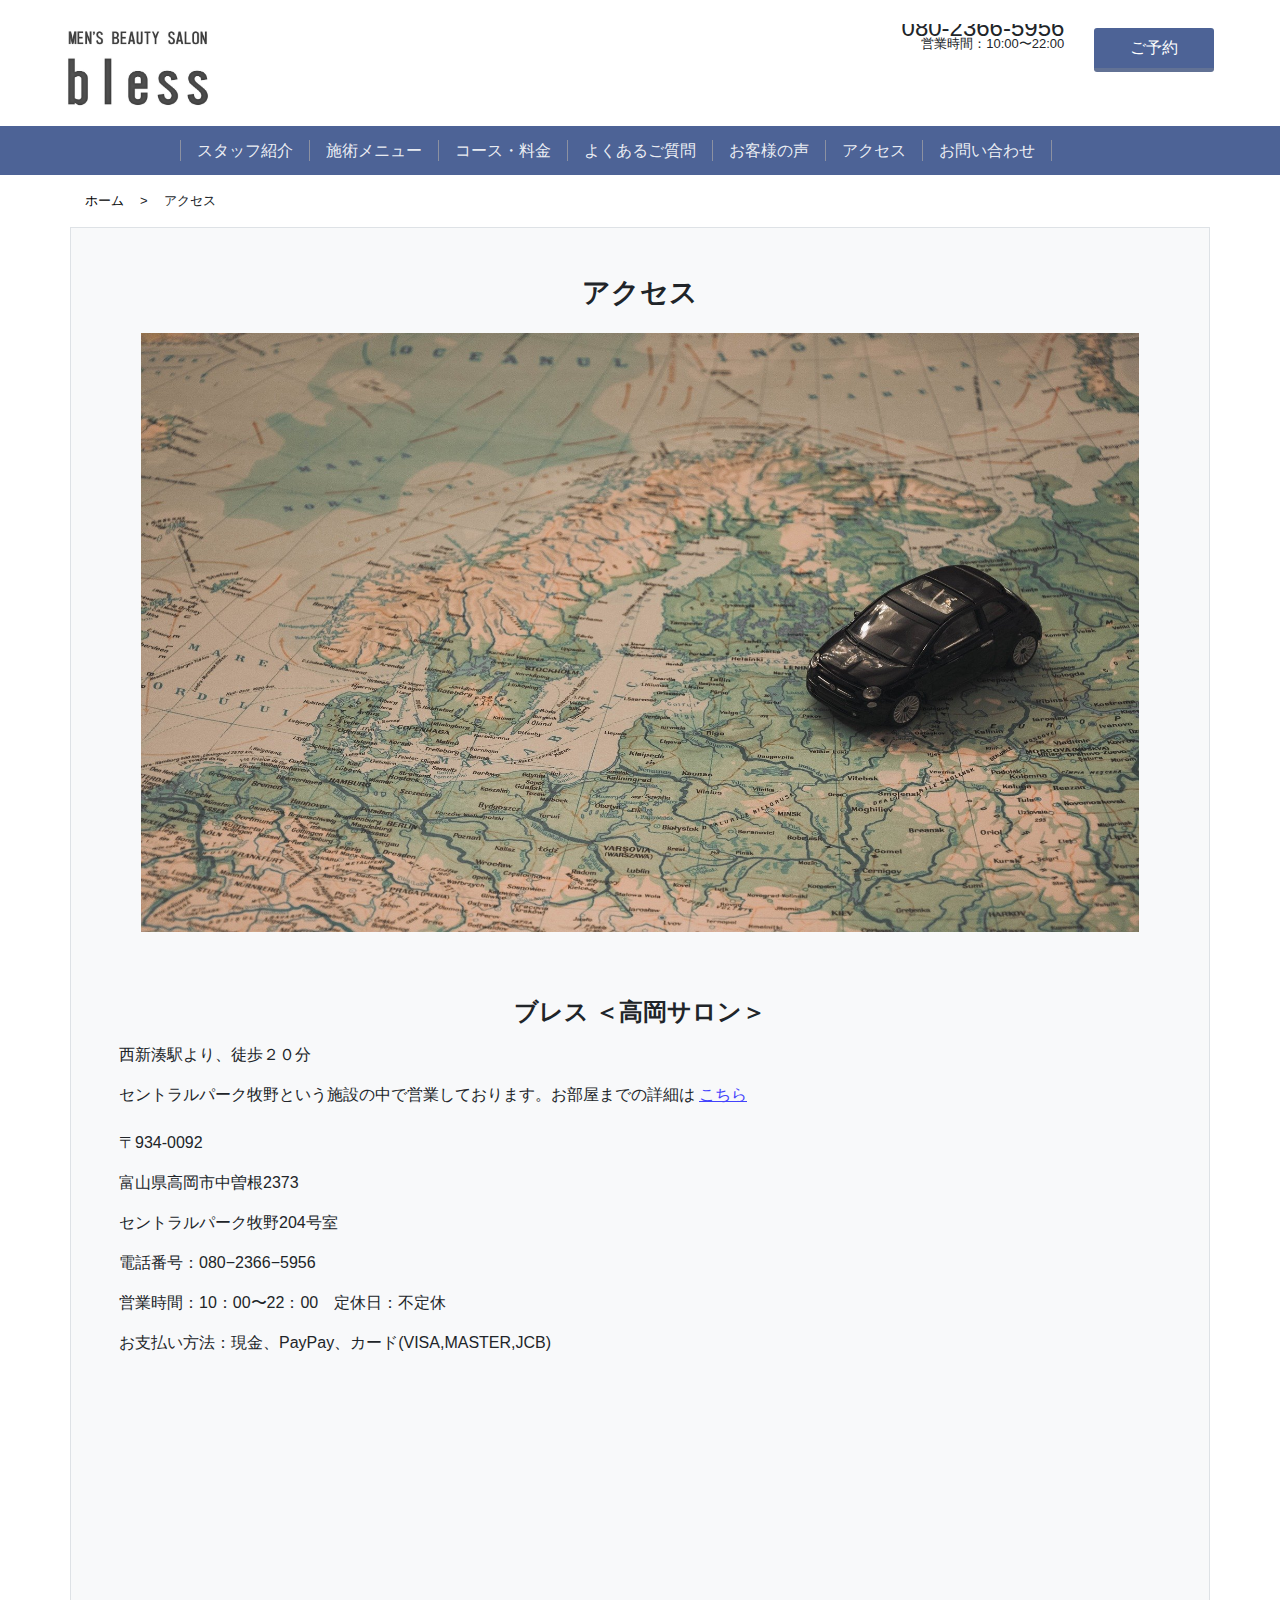
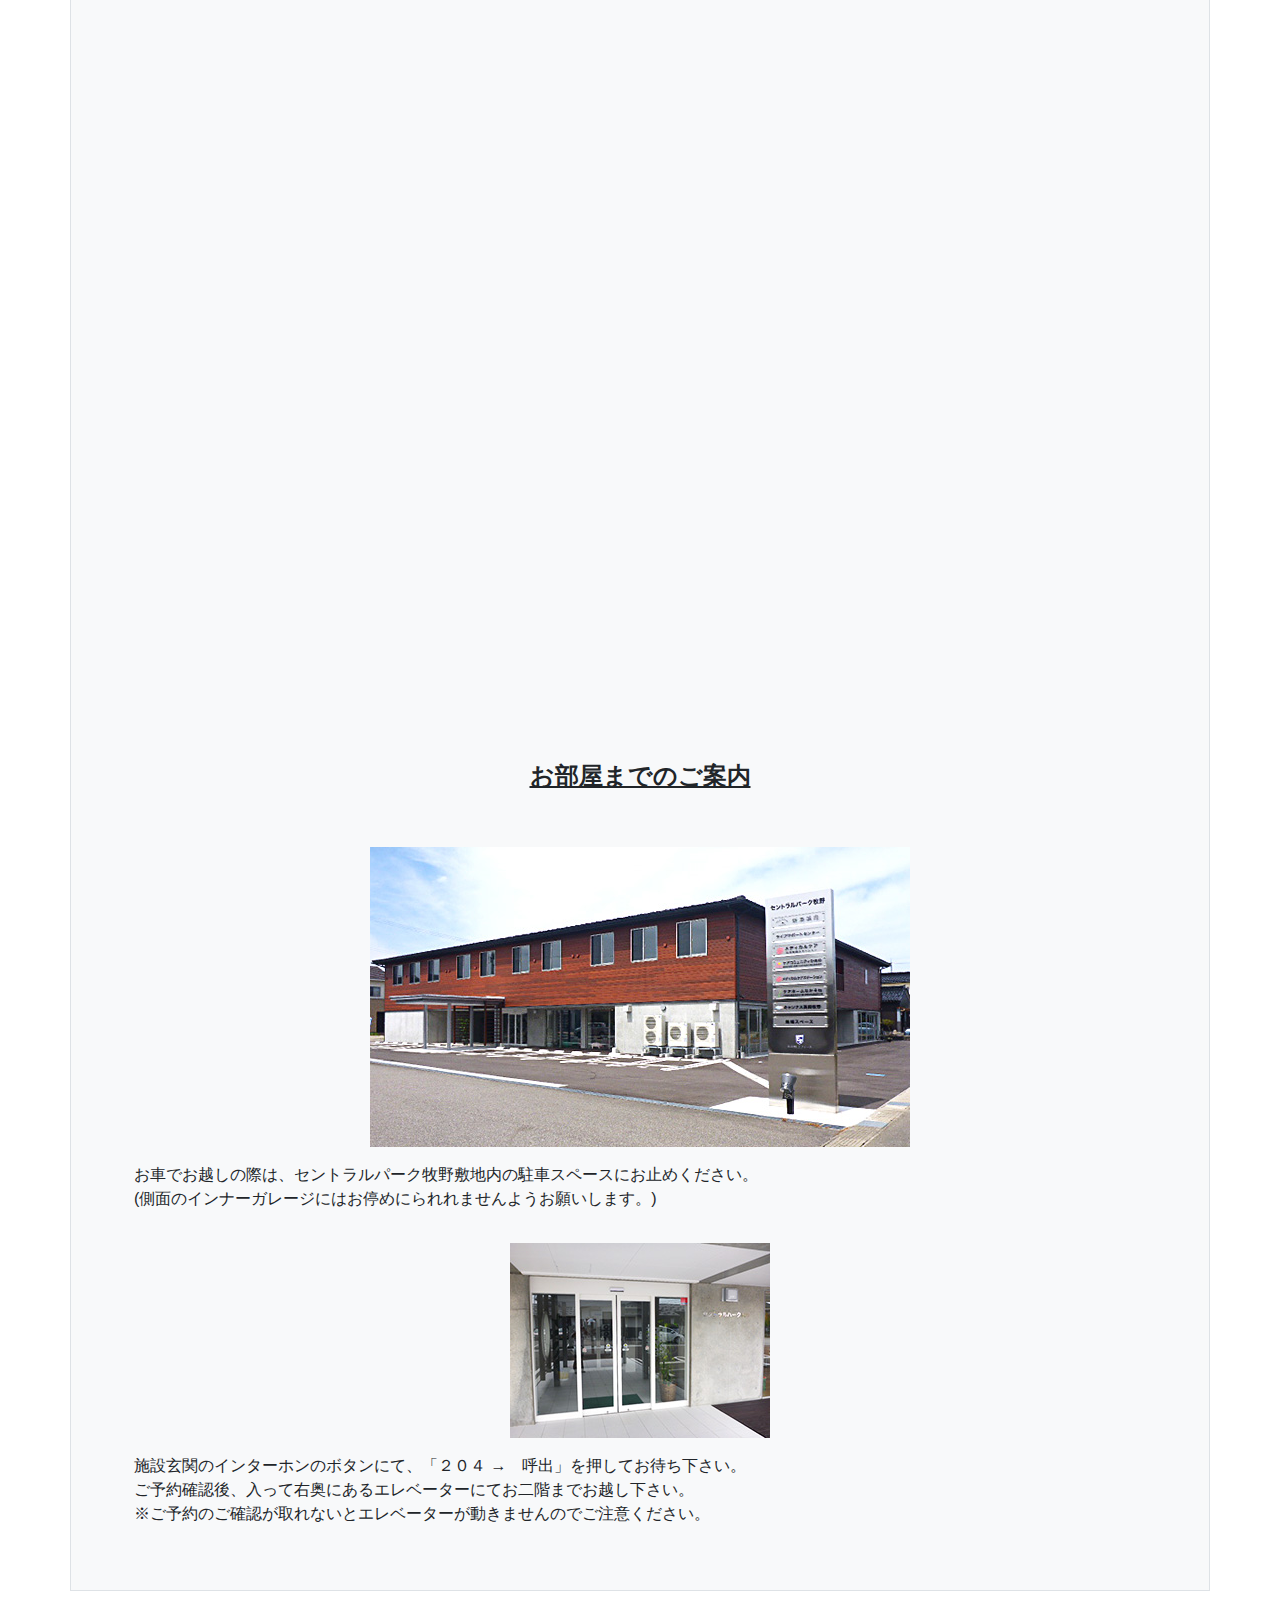
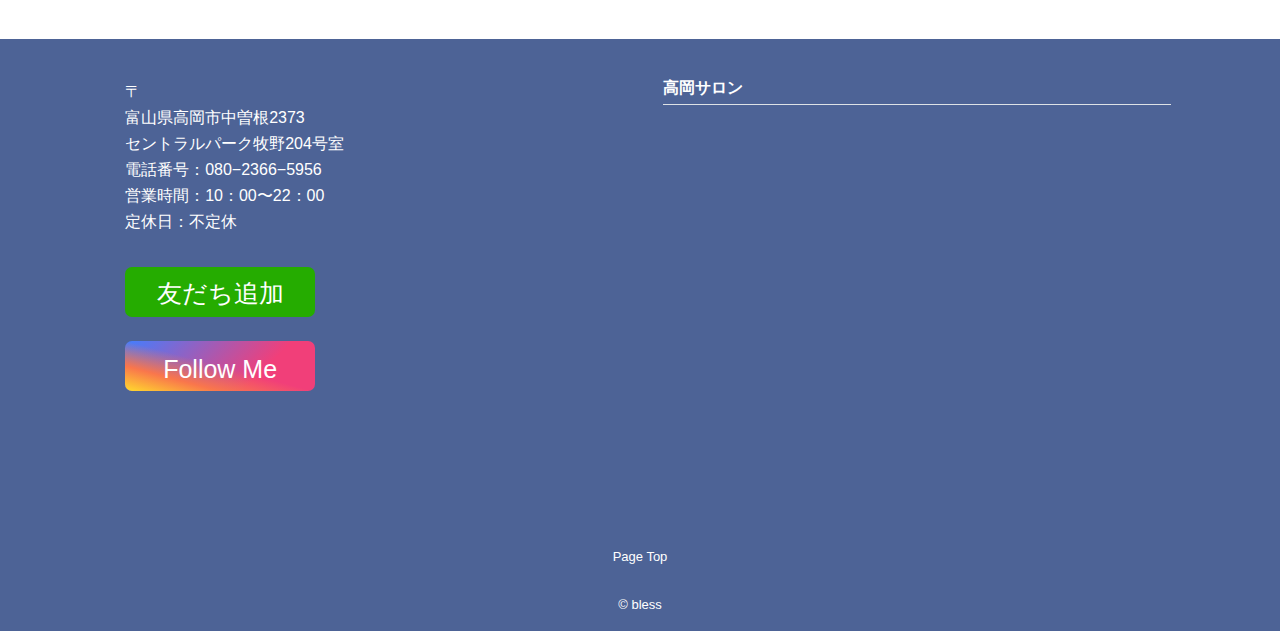
==== access.html @ 6f468a4b "Add files via upload" ====
<!DOCTYPE html>
<html lang="ja">
<head>
  <meta charset="utf-8">
  <title>メンズ脱毛 - bless(ブレス)</title>
  <link rel="stylesheet" href="https://use.fontawesome.com/releases/v5.1.0/css/all.css" integrity="sha384-lKuwvrZot6UHsBSfcMvOkWwlCMgc0TaWr+30HWe3a4ltaBwTZhyTEggF5tJv8tbt" crossorigin="anonymous">
  <meta name="viewport" content="width=device-width, initial-scale=1, shrink-to-fit=no">
  <link rel="stylesheet" href="index.css">
  <link rel="stylesheet" href="css/bootstrap.min.css">
  <link rel="stylesheet" href="index2.css">
</head>
<body>　

  <div id="wrap">

  <!-- scroll navbar -->
  <div class="navber" id="page-top">
    <nav class="navbar navbar-expand-sm navbar-dark bg-dark my-3-3 mb-3">
      <button class="navbar-toggler menu-btn js__btn" type="button" data-toggle="collapse" data-target="#navbarNav4" aria-controls="navbarNav4" aria-expanded="false" aria-label="Toggle navigation">
          <span class="navbar-toggler-icon"></span>
      </button>
      <!-- bless　ホームボタン -->
      <a style="font-size: xx-large;font-family: cursive;" class="navbar-brand pl-5" href="index.html">bress</a>
      <!-- 選択画面 -->
      <div class="collapse navbar-collapse justify-content-end">
          <ul class="navbar-nav mr-5">
              <li class="nav-item pr-3">
                  <a class="nav-link" href="course.html">コース・料金</a>
              </li>
              <li class="nav-item pr-3">
                  <a class="nav-link" href="access.html">アクセス</a>
              </li>
              <li class="nav-item pr-3">
                  <a class="nav-link" href="reserve.html">ご予約フォーム</a>
              </li>
          </ul>
      </div>
  </nav>
  </div>

  <div class="header">
    <div class="container-filud">
      <div class="row pl-3">
        <div class="list-header"></div>
        <div class="col-lg-3 col head-icon-list" style="line-height:0.7em;">
          <a href="index.html" class="text-center">
            <img class="img-fluid top-img mx-5" src="bless1.png" alt="">
        </a>
        </div>

        <div class="col text-right py-1 list-header" style="line-height: 0em;">
          <p class="" style="font-size:150%;"><i class="fa fa-phone reverse" style="color: rgb(21, 59, 141);"></i> 080-2366-5956</p>
          <p class="" style="font-size: small;">営業時間：10:00〜22:00</p>
        </div>
        <div class="col-1 py-1 list-header">
          <a href="reserve.html" class="btn-square">ご予約</a>
        </div>
        <div class="col-1 list-header">
        </div>
        <div class="col icon text-right" style="color:  black;">
          <a href="tel:08023665956" class="tel"><i class="fa fa-phone-square px-2" style="font-size:300%;"></i></a>
          <i class="fa fa-bars px-2 menu-btn js__btn" style="font-size:300%;"></i><!-- 開閉用ボタン -->
        </div>
        <div class="col-1 icon"></div>
      </div>
    </div>
  </div>

  <!-- モーダルメニュー -->
  <div class="container-filud">
    <div class="row">
      <div class="col-6">

          <nav class="menu modai-fixed" id="js__nav">
          <ul>
              <li><a class="modal-menu" href="staff.html">スタッフ紹介</a></li>
              <li><a class="modal-menu" href="treatment.html">施術メニュー</a></li>
              <li><a class="modal-menu" href="course.html">コース・料金</a></li>
              <li><a class="modal-menu" href="question.html">よくあるご質問</a></li>
              <li><a class="modal-menu" href="customer.html">お客様の声</a></li>
              <li><a class="modal-menu" href="access.html">アクセス</a></li>
              <li><a class="modal-menu" href="infrom.html">お問い合わせ</a></li>
          </ul>
          <br><p class="modai-close" style="color: white;cursor: pointer;">CLOSE</p>
          </nav>
    </div>
  </div>
</div>





<!-- navbar -->
<div class="container-filud">
  <div class="row">
    <div class="col-12 list">
<nav class="navbar navbar-expand-sm navbar-light bg py-1" style="background-color: #4d6396;">
  <button class="navbar-toggler" type="button" data-toggle="collapse" data-target="#navbarNav4" aria-controls="navbarNav4" aria-expanded="false" aria-label="Toggle navigation">
      <span class="navbar-toggler-icon"></span>
  </button>

  <!-- 選択画面 -->
  <div class="collapse navbar-collapse justify-content-center">
      <ul class="navbar-nav mr-5 nav-border">


        <!-- ドロップダウンリスト -->
          <!-- <li class="nav-item　dropdown px-3">
            <a class="nav-link dropdown-toggle" href="#" id="navbarDropdown" role="button" data-toggle="dropdown" aria-haspopup="true" aria-expanded="false">ブレスについて</a>
          <div class="dropdown-menu" aria-labelledby="navbarDropdown">
            <a href="#" class="nav-link dropdown-toggle" id="navbarDropdown" role="button" aria-haspopup="true" aria-expanded="false">
            <a class="dropdown-item" href="#">スタッフ紹介</a>
          </div>-->

        </li>
        <li class="nav-item px-2">
            <a class="nav-link" href="staff.html">スタッフ紹介</a>
        </li>
            </li>
          <li class="nav-item px-2">
              <a class="nav-link" href="treatment.html">施術メニュー</a>
          </li>
          <li class="nav-item px-2">
              <a class="nav-link" href="course.html">コース・料金</a>
          </li>
          <li class="nav-item px-2">
            <a class="nav-link" href="question.html">よくあるご質問</a>
        </li>
          <li class="nav-item px-2">
            <a class="nav-link" href="customer.html">お客様の声</a>
        </li>
        <li class="nav-item px-2">
            <a class="nav-link" href="access.html">アクセス</a>
        </li>
        <li class="nav-item px-2">
          <a class="nav-link" href="infrom.html">お問い合わせ</a>
      </li>
      </ul>
  </div>
</nav>

    </div>
  </div>
</div>


<!-- カルーセル -->
<!-- <div id="carouselExampleControls" class="carousel slide carousel-fade carousel-text" data-ride="carousel" data-interval="3000" data-pause="hover"> 
  <div class="carousel-inner">
    <div class="carousel-item active">
      <img src="header.jpg" class="d-block w-100" height="500"　alt="">
    </div>
    <div class="carousel-item">
      <img src="img-eye-skincare.jpg" class="d-block w-100" height="500"　alt="">
    </div>
    <div class="carousel-item">
      <img src="img-eye-lymp.jpg" class="d-block w-100" height="500" alt="">
    </div>
  </div>
  <a class="carousel-control-prev" href="#carouselExampleControls" role="button" data-slide="prev">
    <span class="carousel-control-prev-icon" aria-hidden="true"></span>
    <span class="sr-only">Previous</span>
  </a>
  <a class="carousel-control-next" href="#carouselExampleControls" role="button" data-slide="next">
    <span class="carousel-control-next-icon" aria-hidden="true"></span>
    <span class="sr-only">Next</span>
  </a>
</div>-->


  <!-- loop autoplay muted -->




<!-- ホーム＞ -->
<div class="container">
  <div class="row">
    <div class="col-12 d-flex pt-3" style="font-size: small;">
      <a href="index.html"><i class="fa fa-home"></i> ホーム</a><p class="pl-3">></p><p class="pl-3">アクセス</p>
    </div>
  </div>
</div>




<!-- アクセスフォーム -->
<div class="container mb-5 bg-light">
    <div class="row border ">
      <div class="col-12">
  
      </div>
  <div class="col-12 pt-5 pb-3">
    <h3 class="text-center yugo">アクセス</h3>
  </div>
  
  <div class="col-12 text-center">
    <img class="img" width="90%" height="90%" src="holidays-1283014_1920.jpg">
  </div>
  
  <div class="col-12 text-center">
      <h4 class="yugo">ブレス ＜高岡サロン＞</h4>
  </div>

  <div class="col-12 pl-5 py-2">
      <p>西新湊駅より、徒歩２０分</p>
      <p>セントラルパーク牧野という施設の中で営業しております。お部屋までの詳細は<a href="#access-room" class="px-1" style="text-decoration: underline;color: rgb(67, 67, 252);">こちら </a></p>
  </div>
  <div class="col-12 pl-5">
    <p>〒934-0092</p>
    <p>富山県高岡市中曽根2373</p>
    <p>セントラルパーク牧野204号室</p>
    <p>電話番号：080−2366−5956</p>
    <p>営業時間：10：00〜22：00　定休日：不定休</p>
    <p>お支払い方法：現金、PayPay、カード(VISA,MASTER,JCB)</p>
  </div>
  

        <!-- google map -->
        <div class="col-lg col-md-10 google-map my-5">
            <div class="embed-responsive embed-responsive-4by3 h-lg-75 mt-3">
                <iframe src="https://www.google.com/maps/embed?pb=!1m18!1m12!1m3!1d3196.0306579892376!2d137.0755331147282!3d36.76983197710927!2m3!1f0!2f0!3f0!3m2!1i1024!2i768!4f13.1!3m3!1m2!1s0x5ff79d538ed88915%3A0x724ea4890c41c5b6!2z44K744Oz44OI44Op44Or44OR44O844Kv54mn6YeO!5e0!3m2!1sja!2sjp!4v1610475948644!5m2!1sja!2sjp" width="600" height="450" frameborder="0" style="border:0;" allowfullscreen="" aria-hidden="false" tabindex="0"></iframe>

            </div>
        </div>


      <!-- お部屋までのご案内 -->
        <div class="col-12 text-center py-5">
          <u><h4 class="yugo" id="access-room">お部屋までのご案内</h4></u>
      </div>

      <div class="col-12 text-center">
        <img src="bless.jpg" alt="">
        <p class="text-left pl-5 py-3">お車でお越しの際は、セントラルパーク牧野敷地内の駐車スペースにお止めください。<br>(側面のインナーガレージにはお停めにられれませんようお願いします。)</p>
      </div>
      <div class="col-12 text-center">
        <img src="bless-room.jpg" alt="">
        <p class="text-left pl-5 pt-3 pb-5">施設玄関のインターホンのボタンにて、「２０４ →　呼出」を押してお待ち下さい。<br>
        ご予約確認後、入って右奥にあるエレベーターにてお二階までお越し下さい。<br>※ご予約のご確認が取れないとエレベーターが動きませんのでご注意ください。</p>
      </div>
      



  </div>







  </div>




<!-- footer -->
<div class="container-filud h-100" style="background-color: #4d6396;color: white;color: white;">
  <div class="row pt-5">
    <div class="col-1 hidden-md"></div>
    <div class="col-lg col-md-11 ml-3" style="line-height: 10px;">
      <p>〒</p>
      <p>富山県高岡市中曽根2373</p>
      <p>セントラルパーク牧野204号室</p>
      <p>電話番号：080−2366−5956</p>
      <p>営業時間：10：00〜22：00</p>
      <p>定休日：不定休</p>

      <!-- Line insta -->
      <a href="https://line.me/ti/p/muXA9NWz7R" class="btn-social-long-line my-4">
        <i class="fab fa-line"></i> <span>友だち追加</span>
      </a>

      <br><a href="https://www.instagram.com/=badge" class="btn-social-long-insta">
        <i class="fab fa-instagram"></i> <span>Follow Me</span>
      </a>

    </div>
    <!-- google map -->
    <div class="col-lg col-md-10 google-map">
      <div class="border-bottom"><p style="font-weight: bold;line-height: 10%;">高岡サロン</p></div>
      <div class="embed-responsive embed-responsive-4by3 h-lg-75 mt-3">
        <iframe src="https://www.google.com/maps/embed?pb=!1m18!1m12!1m3!1d3196.0306579892376!2d137.0755331147282!3d36.76983197710927!2m3!1f0!2f0!3f0!3m2!1i1024!2i768!4f13.1!3m3!1m2!1s0x5ff79d538ed88915%3A0x724ea4890c41c5b6!2z44K744Oz44OI44Op44Or44OR44O844Kv54mn6YeO!5e0!3m2!1sja!2sjp!4v1610475948644!5m2!1sja!2sjp" width="600" height="450" frameborder="0" style="border:0;" allowfullscreen="" aria-hidden="false" tabindex="0"></iframe>

        <!-- ここに iframe 要素を挿入 -->
      </div>

    </div>
    <div class="col-1"></div>
  </div>

  <div class="row">
    <div class="col text-center pt-5" style="font-size: small;line-height: 100%;">
      <a href="#" style="color: white;">
      <i class="fas fa-angle-up" style="vertical-align:super;"></i>
      <p>Page Top</p>
    </a>
    </div>
  </div>

  <div class="row">
    <div class="col text-center mt-3" style="font-size: small;">
      <a href="index.html" style="color: white;">
      <p>© bless</p>
      </a>
    </div>
  </div>

</div>

<!-- wrap -->
</div>

<script type="text/javascript" src="js/jquery-3.5.1.min.js"></script>
<script type="text/javascript" src="js/bootstrap.bundle.min.js"></script>
<script type="text/javascript" src="index.js"></script>

</body>
</html>
---- index.css ----
body{
  position: relative;
}

#wrap {
  overflow: hidden;
}

.top-img{
  width: 50%;
  padding-bottom: 5%;
}

.btn-square {
  display: inline-block;
  width: 120px;
  
  padding: 0.5em 1em;
  text-align: center;
  text-decoration: none;
  background: #4d6396;/*ボタン色*/
  color: #FFF;
  border-bottom: solid 4px rgb(98, 114, 149);
  border-radius: 3px;
  transition: all 0.3s ease 0s;
}
.btn-square:hover {
  /*ボタンを押したとき*/
  color: white;
  text-decoration: none;
  opacity: 0.8;
  -webkit-transform:0.3s translateY(4px);
  transform: translateY(4px);/*下に動く*/
  /* border-bottom: none;線を消す */
}

/* 文字反転 */
.reverse{
  transform:scale(-1,1);
}

/* 非表示 */
.navber{
  line-height: 15px;
  position: absolute;
  top: 0;
  position: fixed;
  width: 100%;
  z-index: 10;
}

.dropdown:hover>.dropdown-menu {
  display: block;}

.nav-border li{
  border-right: 1px solid rgba(167, 165, 165,0.7);
  line-height: 5px;
  margin: 10px 0;
  
    }

.nav-border li:first-child{
  border-left: 1px solid rgba(167, 165, 165,0.7);
  }


  video{
    width: 100%;
    height: 50%;

  }

  .example {/*親div*/
    position: relative;/*相対配置*/
    }
  
  .example-p {
    position: absolute;/*絶対配置*/
    color: white;/*文字は白に*/
    top: 50%;
    left: 50%;
    -ms-transform: translate(-50%,-50%);
    -webkit-transform: translate(-50%,-50%);
    transform: translate(-50%,-50%);
    margin:0;
    padding:0;
    }

    .text-stroke{
      text-shadow:1px 1px #2b2b2b;
  }

  .bg{
    background-color: rgb(201, 196, 196);
  }

  .border_radius {
    border-radius: 100px;
    width: 180px;
}

.line-height{
  line-height: 30px;
}


/* zoom hover 文字拡大（ボツ） */
/* .zoom { 
  display: inline-block;
  transition: .3s;
  -webkit-transform: scale(1);
  transform: scale(1);
}
.zoom:hover {
  -webkit-transform: scale(1.1);
  transform: scale(1.1);
  color: ;
}*/



/* zoom hover 文字強調 */
.zoom { 
  position: relative;
  display: inline-block;
  transition: .3s;
  margin-top: 5%;
  font-weight: bold;

}
.zoom::before,
.zoom::after {
  position: absolute;
  content: '';
  width: 0;
  height: 1px;
  background-color: #0e2016;
  transition: .3s;
}
.zoom::before {
  top: 0;
  left: 0;
}
.zoom::after {
  bottom: 0;
  right: 0;
}

.hover-text:hover .zoom::before,
.hover-text:hover .zoom::after {
  width: 100%;
}

/* button 予約 */
.button {
  display: inline-block;
  width: 200px;
  height: 54px;
  text-align: center;
  text-decoration: none;
  line-height: 54px;
  outline: none;
}
.button::before,
.button::after {
  position: absolute;
  z-index: -1;
  display: block;
  content: '';
}
.button,
.button::before,
.button::after {
  -webkit-box-sizing: border-box;
  -moz-box-sizing: border-box;
  box-sizing: border-box;
  -webkit-transition: all .3s;
  transition: all .3s;
}

.button {
  position: relative;
  z-index: 2;
  background-color: #fff;
  border: 2px solid  #485a85;
  color: #333;
  line-height: 50px;
  overflow: hidden;
}
.button:hover {
  color: #fff;
}
.button::after {
  top: -100%;
  width: 100%;
  height: 100%;
}
.button:hover::after {
  top: 0;
  background-color: #333;
}


/* insta用ボタン */
.btn-social-long-insta {
  /*ボタンの下地*/
  color: #FFF;/*文字・アイコン色*/
  border-radius: 7px;/*角丸に*/
  position: relative;
  display: inline-block;
  height: 50px;/*高さ*/
  width: 190px;/*幅*/
  text-align: center;/*中身を中央寄せ*/
  font-size: 25px;/*文字のサイズ*/
  line-height: 50px;/*高さと合わせる*/
  background: linear-gradient(135deg, #427eff 0%, #f13f79 70%) no-repeat;/*グラデーション①*/
  overflow: hidden;/*はみ出た部分を隠す*/
  text-decoration:none;/*下線は消す*/
}

.btn-social-long-insta:before {
  /*グラデーション②*/
  content: '';
  position: absolute;
  top: 0;
  left: 0;
  width: 100%;/*全体を覆う*/
  height: 100%;/*全体を覆う*/
  background: linear-gradient(15deg, #ffdb2c, rgb(249, 118, 76) 25%, rgba(255, 77, 64, 0) 50%) no-repeat;
}

.btn-social-long-insta .fa-instagram {
  /*アイコン*/
  font-size: 35px;/*アイコンサイズ*/
  position: relative;
  top: 4px;/*アイコン位置の微調整*/
}

.btn-social-long-insta span {
  /*テキスト*/
  display:inline-block;
  position: relative;
  transition: .5s}

.btn-social-long-insta:hover span {
  /*ホバーで一周回転*/
  -webkit-transform: rotateX(360deg);
  transform: rotateX(360deg);
}



/* ライン用ボタン */
.btn-social-long-line {
  color: #FFF;/*文字・アイコン色*/
  border-radius: 7px;/*角丸に*/
  display: inline-block;
  height: 50px;/*高さ*/
  width: 190px;/*幅*/
  text-align: center;/*中身を中央寄せ*/
  font-size: 25px;/*文字のサイズ*/
  line-height: 50px;/*高さと合わせる*/
  background: rgb(37,172,0);
  overflow: hidden;/*はみ出た部分を隠す*/
  text-decoration:none;/*下線は消す*/
}

.btn-social-long-line .fa-line {
  font-size: 30px;
}

.btn-social-long-line span {
  /*テキスト*/
  display:inline-block;
  transition: .5s;
}

.btn-social-long-line:hover span {
  /*ホバーで一周回転*/
  -webkit-transform: rotateX(360deg);
  transform: rotateX(360deg);
}


/* 最新コラム */
.balloon1 {
  position: relative;
  display: inline-block;
  padding: 7px 10px;
  min-width: 120px;
  max-width: 100%;
  color: rgb(0, 0, 0);
  font-size: 16px;
  background: #a5a5a5;
  width: 100%;
}

.balloon1:before {
  content: "";
  position: absolute;
  top: 100%;
  left: 50%;
  margin-left: -15px;
  border: 10px solid transparent;
  border-top: 10px solid#a5a5a5;
}

.balloon1 p {
  margin: 0;
  padding: 0;
}

.columu{
  border: 1px solid;
  border-color: #cccdd4;
  height: 100%;
}

/* コラム内写真 */
.img_wrap{
  border: 1px solid #ddd;
  width: 100%;
  height: 100%;
  margin: 0 auto;
  overflow: hidden;
  background: #000;
}
.img_wrap img{
  width: 100%;
  height: 100%;
  cursor: pointer;
  transition-duration: 0.3s;
}
.img_wrap:hover img{
  opacity: 0.9;
  transition-duration: 0.3s;
  outline: 1px solid rgb(231, 228, 228);
  outline-offset: -10px;
}

.img_wrap {/*親div*/
  position: relative;/*相対配置*/
  }

.img_wrap p {
  position: absolute;/*絶対配置*/
  color: white;/*文字は白に*/
  top: 0;
  left: 0;
  background-color: black;
  font-size: smaller;
  padding: 1% 5%;
  }

  /* コラム内文章・ボタン */
  

  .btn-partial-line {
    position: relative;
    display: inline-block;
    font-weight: bold;
    padding: 0.25em 0.5em;
    text-decoration: none;
    border-bottom: solid 1px #000000;
    border-left: solid 1px #000000;
    color: #000000;
    transition: .4s;
    position: absolute;
    right: 10%;
    bottom: 10%;
    
  }
  
  .btn-partial-line:hover {
    padding-left: 0.7em;
    padding-right: 0.3em;
    
  }



/* PCサイズ以上に限定 */
@media screen and (min-width: 992px) {
  .vio-img{
    display: none;
  }

}

/* タブレットサイズ以下に限定 */
@media screen and (max-width: 991px) {
  .google-map {
      margin: 5% 10%;
  }
  .list {
    display: none;
  }
  .list-header{
    display: none;
  }
  .head-icon-list{
    padding-bottom: 1%;
  }

  .top-img{
    width: 30%;
    padding-bottom: 0%;
  }
  .all-img{
    display: none;
  }
  .hige_img{
    width: 75%;
    
  }

}

/* タブレットサイズ以下に限定 */
@media screen and (min-width: 991px) {
  .icon{
    display: none;
  }

  .tel {
    pointer-events: none;
    cursor: default;
  }

}


/* スマホサイズ以下に限定 */
@media screen and (min-width: 768px) {

}

.example-top{
  font-size: 500%;
}
.example-bottom{
  font-size: 150%;
}

/* スマホサイズ以下に限定 */
@media screen and (max-width: 768px) {

  .example-p {
    position: absolute;/*絶対配置*/
    color: white;/*文字は白に*/
    top: 75%;
    left: 50%;
    -ms-transform: translate(-50%,-50%);
    -webkit-transform: translate(-50%,-50%);
    transform: translate(-50%,-50%);
    margin:0;
    padding:0;
    }
    .example-top{
      font-size: 300%;
    }
    .example-bottom{
      font-size: 100%;
    }
    .top-img{
      width: 40%;
      padding-bottom: 0%;
    }
    .modai-close{
      padding-right: 20px;
    }


}

@media screen and (max-width: 768px){
  .modal-menu{
    margin-left: 0em;
  }
  .modai-close{
    margin-right: 0em;
  }
  .index-reserve{
    padding: 1.5rem;
  }

  .q-and-a h5{
    font-size: small
  }
}


@media screen and (max-width: 400px){
  .modal-menu{
    margin-right: 3em;
  }
  .modai-close{
    display: none;
  }

}

@media(min-width:1133px){
  .mail-reserve-btn {
    margin-top: 1rem;
  }
}

@media(min-width:1194px){
  .mail-reserve-btn {
    margin-bottom: 1rem;
  }
}


/* モーダル開閉用ボタンのスタイル */
.menu-btn {
  color: #000;
  text-align: center;
  cursor: pointer;
  z-index: 100;
}

.menu-btn span {
  color: #fff;
}

.menu-btn span:after {
  content: attr(data-txt-menu);
}

/* 開閉用ボタンがクリックされた時のスタイル */
.open .menu-btn span:after {
  content: attr(data-txt-close);
}

/* モーダルウィンドウのスタイル */
.menu {
  position: fixed;
  display: table;
  top: 0;
  left: 0;
  width: 100%;
  height: 100%;
  background: rgba(0,0,0,.8);
  -webkit-transition: all .5s;
  transition: all .5s;
  visibility: hidden;
  opacity: 0;
  z-index: 50;
}

.menu ul {
  display: table-cell;
  vertical-align: middle;
  list-style: none;
  padding-left:10% ;
}

.menu li {
  width: 300px;
  height: 80px;
  line-height: 80px;
  margin: 0 auto;
  text-align: center;
}

.menu li a {
  display: block;
  font-size: 18px;
  color: #fff;
}

.menu li a:hover {
  color: #999;
}

/* 開閉用ボタンがクリックされた時のスタイル */
.open .menu {
  cursor: url(../images/cross.svg),auto;
  -webkit-transition: all .5s;
  transition: all .5s;
  visibility: visible;
  opacity: 1;
}


.yugo{
  font-family: '游明朝','Yu Mincho',YuMincho,'Hiragino Mincho Pro',serif;
  font-weight: bold;
}

.yugo-light{
  font-family: '游明朝','Yu Mincho',YuMincho,'Hiragino Mincho Pro',serif;
}

.trim-image-to-circle {
  width:  150px;       /* ※縦横を同値に */
  height: 150px;       /* ※縦横を同値に */
  border-radius: 50%;  /* 角丸半径を50%にする(=円形にする) */
  background-position: left top;  /* 横長画像の左上を基準に表示 */
  display: inline-block;          /* 複数の画像を横に並べたい場合 */
}

/* validate error message */
.error{
  color: red;
}
---- index2.css ----
/* bootstrapより優先させるcss */
.navbar-light .navbar-nav .nav-link {
    color: rgba(255, 255, 255, 0.9);
}
.navbar-light .navbar-nav .nav-link:focus, .navbar-light .navbar-nav .nav-link:hover {
    color: rgba(49, 49, 49, 0.7);
}


a {
    color:black;
  }
  
  a:hover{
    color:black;
    text-decoration: none;
  }

  ul {
    margin:0;
    padding:0;
    list-style:none;
  }
  ul li{
    margin:0;
    padding:0;
    list-style:none;
  }
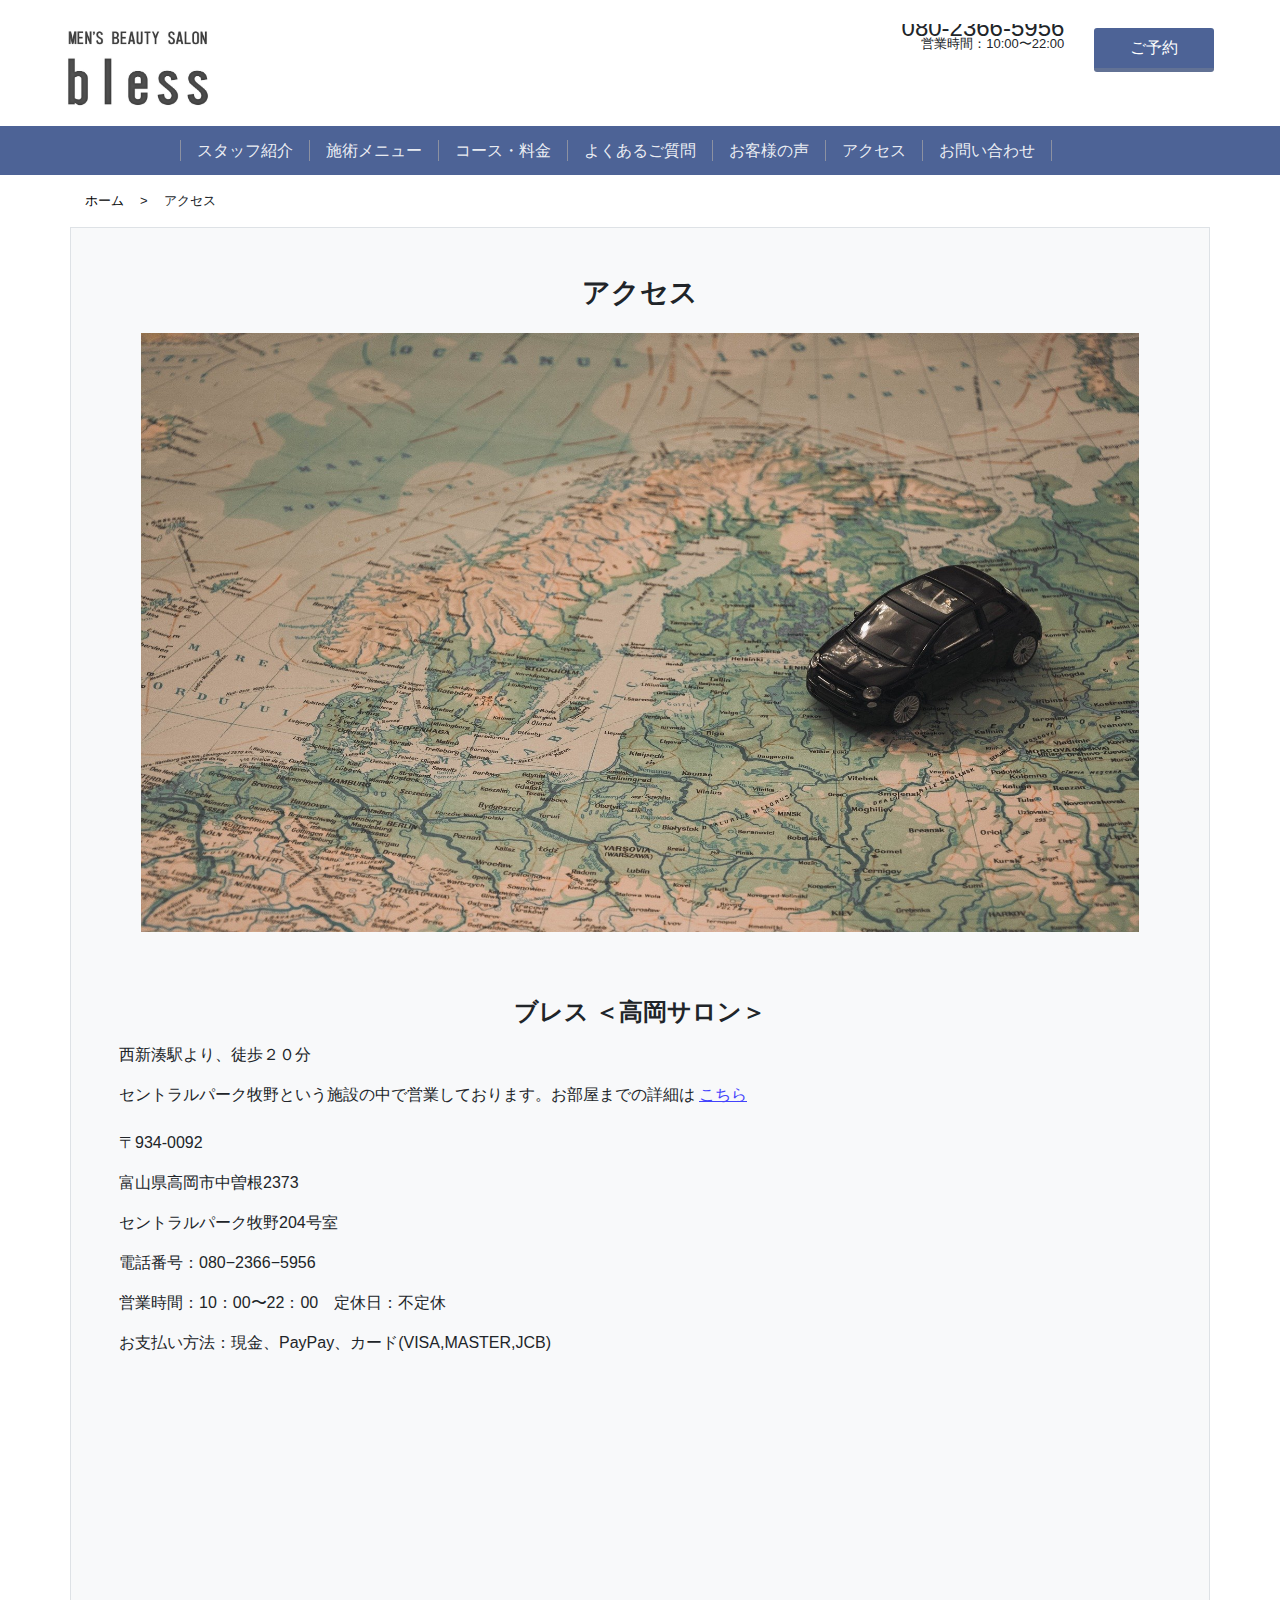
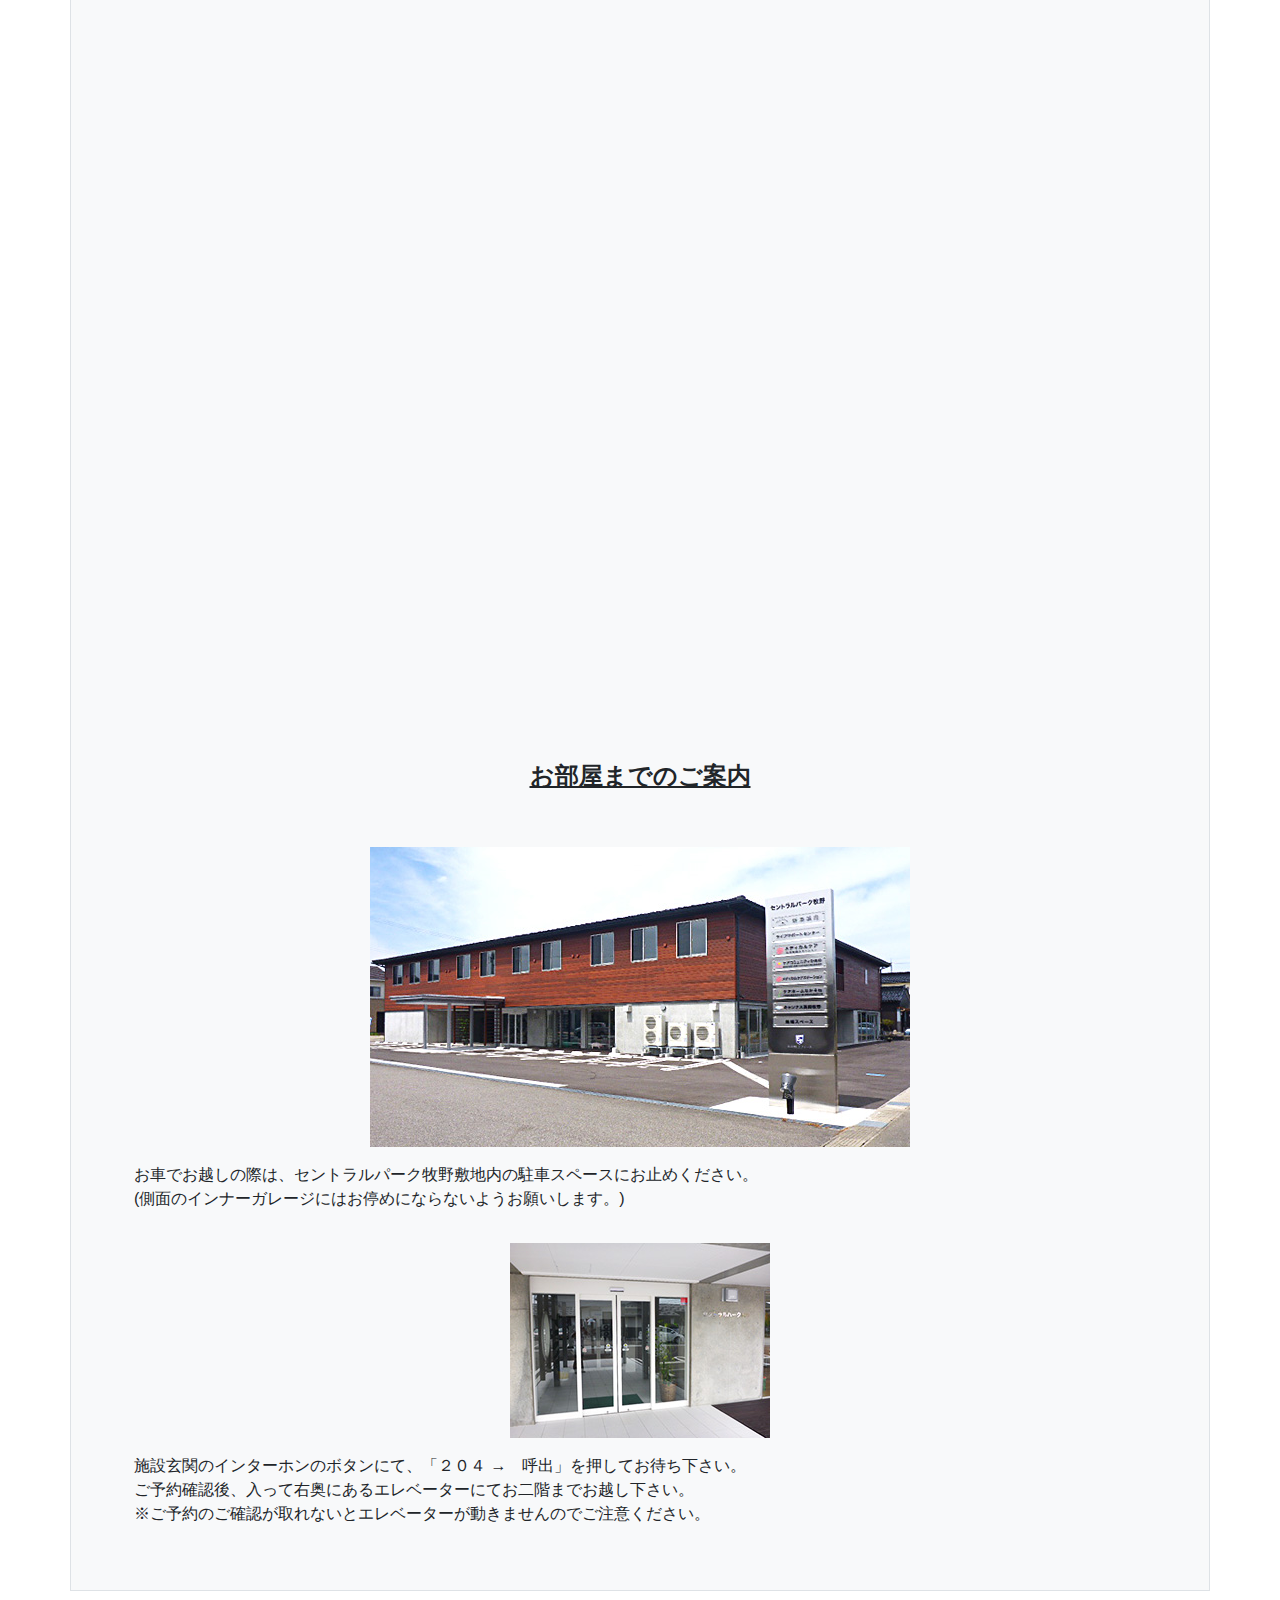
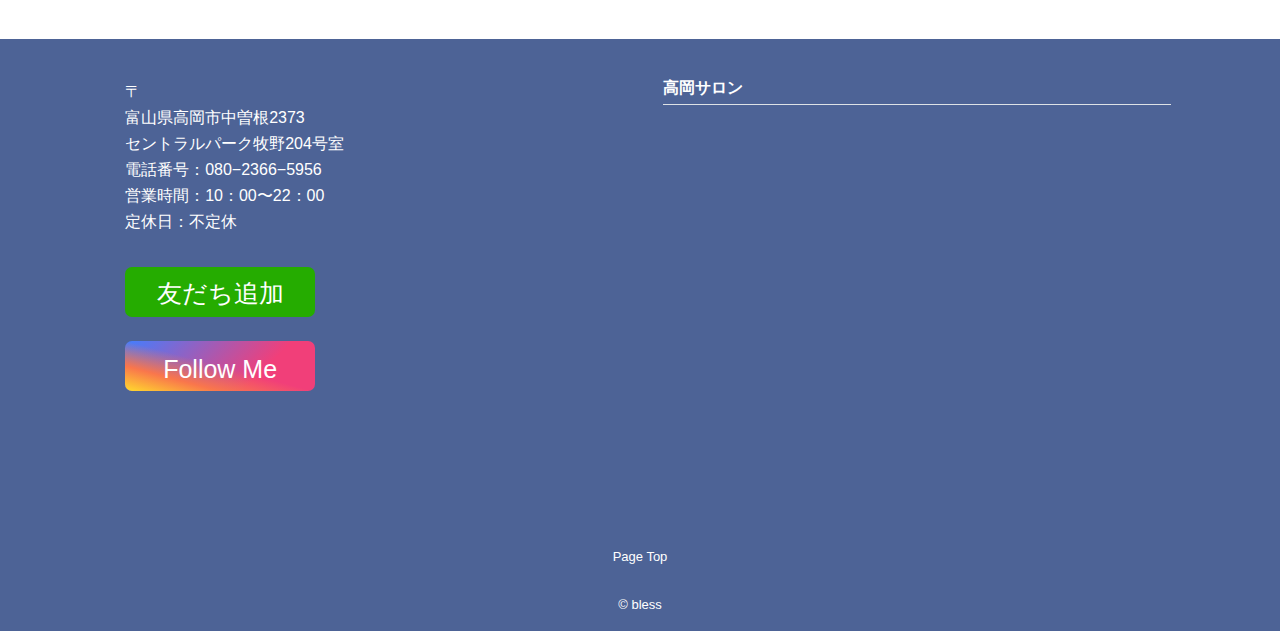
==== commit 1cd821c5: "Add files via upload" ====
--- a/access.html
+++ b/access.html
@@ -2,6 +2,7 @@
 <html lang="ja">
 <head>
   <meta charset="utf-8">
+  <meta name="format-detection" content="telephone=no">
   <title>メンズ脱毛 - bless(ブレス)</title>
   <link rel="stylesheet" href="https://use.fontawesome.com/releases/v5.1.0/css/all.css" integrity="sha384-lKuwvrZot6UHsBSfcMvOkWwlCMgc0TaWr+30HWe3a4ltaBwTZhyTEggF5tJv8tbt" crossorigin="anonymous">
   <meta name="viewport" content="width=device-width, initial-scale=1, shrink-to-fit=no">
@@ -234,7 +235,7 @@
 
       <div class="col-12 text-center">
         <img src="bless.jpg" alt="">
-        <p class="text-left pl-5 py-3">お車でお越しの際は、セントラルパーク牧野敷地内の駐車スペースにお止めください。<br>(側面のインナーガレージにはお停めにられれませんようお願いします。)</p>
+        <p class="text-left pl-5 py-3">お車でお越しの際は、セントラルパーク牧野敷地内の駐車スペースにお止めください。<br>(側面のインナーガレージにはお停めにならないようお願いします。)</p>
       </div>
       <div class="col-12 text-center">
         <img src="bless-room.jpg" alt="">
--- a/index.css
+++ b/index.css
@@ -365,10 +365,6 @@
     border-left: solid 1px #000000;
     color: #000000;
     transition: .4s;
-    position: absolute;
-    right: 10%;
-    bottom: 10%;
-    
   }
   
   .btn-partial-line:hover {
@@ -607,4 +603,9 @@
   color: red;
 }
 
-
+/* モーダル表示時に背景固定 */
+ body.fixed {
+  position: fixed;
+  left: 0;
+} 
+
